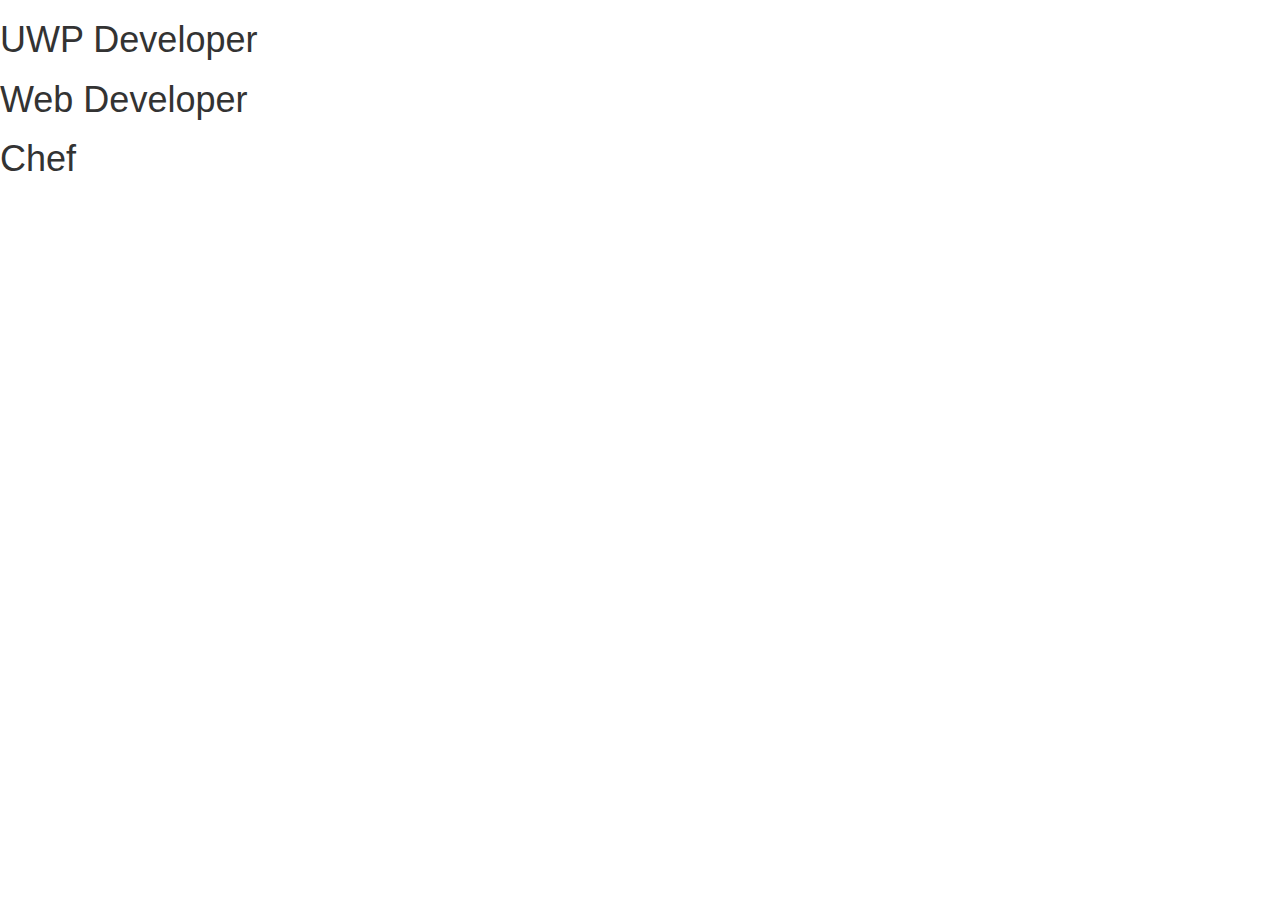
==== RGBSlide/index.html @ 85e8d4a2 "getting ready for release" ====
﻿<!DOCTYPE html>
<html>
<head>
    <title>RGBCarousel</title>
	<meta charset="utf-8" />
    <link rel="stylesheet" href="https://maxcdn.bootstrapcdn.com/bootstrap/3.3.7/css/bootstrap.min.css" integrity="sha384-BVYiiSIFeK1dGmJRAkycuHAHRg32OmUcww7on3RYdg4Va+PmSTsz/K68vbdEjh4u" crossorigin="anonymous">
    <script src="https://code.jquery.com/jquery-3.1.1.min.js" integrity="sha256-hVVnYaiADRTO2PzUGmuLJr8BLUSjGIZsDYGmIJLv2b8=" crossorigin="anonymous"></script>
    <script src="rgbSlide.min.js"></script>
    <meta name="viewport" content="width=device-width, initial-scale=1, maximum-scale=1, user-scalable=no">
    <link rel="stylesheet" href="mainStyles.css" />
    <script src="mainScript.js"></script>
</head>
<body>
    <div id="slider">
        <div><h1>UWP Developer</h1></div>
        <div><h1>Web Developer</h1></div>
        <div><h1>Chef</h1></div>
    </div>
</body>
</html>
---- RGBSlide/mainStyles.css ----
﻿
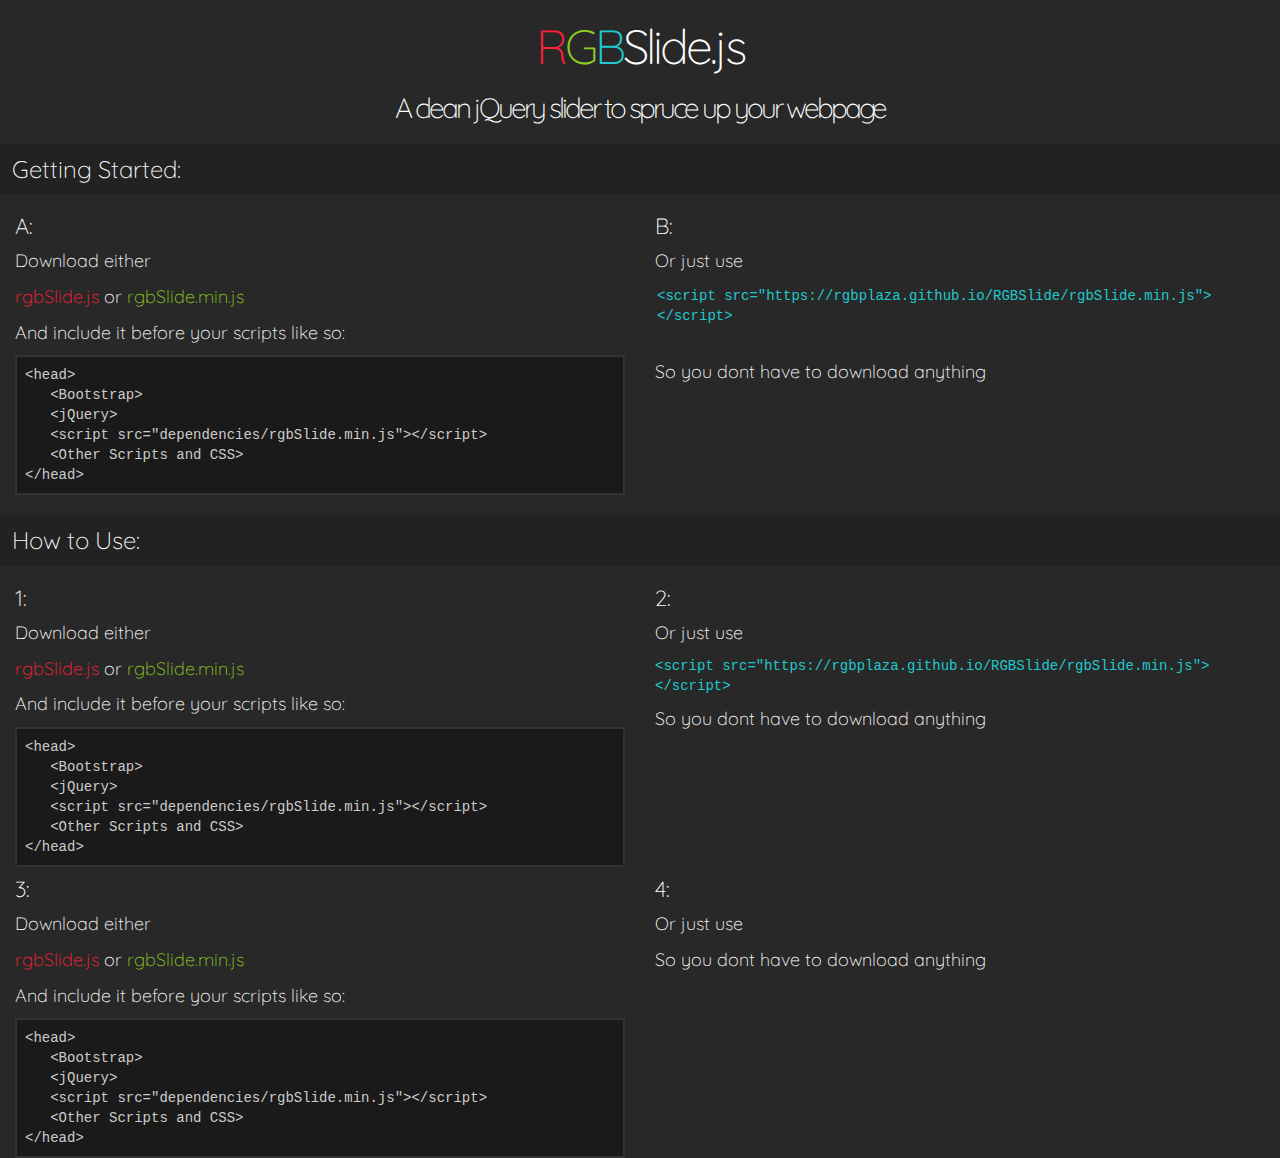
==== commit f5f3dd7e: "getting started section" ====
--- a/RGBSlide/index.html
+++ b/RGBSlide/index.html
@@ -1,20 +1,93 @@
 ﻿<!DOCTYPE html>
 <html>
 <head>
-    <title>RGBCarousel</title>
-	<meta charset="utf-8" />
+    <title>rgblide.js</title>
+    <meta charset="utf-8" />
     <link rel="stylesheet" href="https://maxcdn.bootstrapcdn.com/bootstrap/3.3.7/css/bootstrap.min.css" integrity="sha384-BVYiiSIFeK1dGmJRAkycuHAHRg32OmUcww7on3RYdg4Va+PmSTsz/K68vbdEjh4u" crossorigin="anonymous">
     <script src="https://code.jquery.com/jquery-3.1.1.min.js" integrity="sha256-hVVnYaiADRTO2PzUGmuLJr8BLUSjGIZsDYGmIJLv2b8=" crossorigin="anonymous"></script>
-    <script src="rgbSlide.min.js"></script>
+    <script src="https://rgbplaza.github.io/RGBSlide/rgbSlide.min.js"></script>
     <meta name="viewport" content="width=device-width, initial-scale=1, maximum-scale=1, user-scalable=no">
     <link rel="stylesheet" href="mainStyles.css" />
     <script src="mainScript.js"></script>
 </head>
 <body>
-    <div id="slider">
-        <div><h1>UWP Developer</h1></div>
-        <div><h1>Web Developer</h1></div>
-        <div><h1>Chef</h1></div>
+    <div id="titleArea">
+        <h1><span style="color:#FD2138">R</span><span style="color:#8ECD21">G</span><span style="color:#21C8CD">B</span>Slide.js</h1>
+        <h2>A clean jQuery slider to spruce up your webpage</h2>
     </div>
+
+    <h3 id="gsBtn" class="sectBtn">Getting Started:</h3>
+    <div id="gsSect" class="container-fluid sect">
+        <div class="row">
+            <div class="col-md-6">
+                <h4>A:</h4>
+                <p>Download either</p>
+                <p><a style="color:#FD2138" href="https://rgbplaza.github.io/RGBSlide/rgbSlide.js" download>rgbSlide.js</a> or <a style="color:#8ECD21" href="https://rgbplaza.github.io/RGBSlide/rgbSlide.min.js" download>rgbSlide.min.js</a></p>
+                <p>And include it before your scripts like so:</p>
+                <div style="border:2px solid #333;color:#ccc;background:#1a1a1a;padding:8px;font-family:'Courier New',monospace">
+                    &lt;head> <br />
+                    &#160;&#160;&#160;&lt;Bootstrap> <br />
+                    &#160;&#160;&#160;&lt;jQuery><br />
+                    &#160;&#160;&#160;&lt;script src="dependencies/rgbSlide.min.js">&lt;/script><br />
+                    &#160;&#160;&#160;&lt;Other Scripts and CSS><br />
+                    &lt;/head>
+                </div>
+            </div>
+            <div class="col-md-6">
+                <h4>B:</h4>
+                <p>Or just use</p>
+                <textarea contenteditable="false" id="copyLink" style="color:#21C8CD;font-family:'Courier New',monospace;font-size:14px;">&lt;script src="https://rgbplaza.github.io/RGBSlide/rgbSlide.min.js"> &lt;/script></textarea>
+                <p>So you dont have to download anything</p>
+            </div>
+        </div>
+    </div>
+
+    <h3 id="htBtn" class="sectBtn">How to Use:</h3>
+    <div id="htSect" class="container-fluid sect">
+        <div class="row">
+            <div class="col-md-6">
+                <h4>1:</h4>
+                <p>Download either</p>
+                <p><a style="color:#FD2138" href="https://rgbplaza.github.io/RGBSlide/rgbSlide.js" download>rgbSlide.js</a> or <a style="color:#8ECD21" href="https://rgbplaza.github.io/RGBSlide/rgbSlide.min.js" download>rgbSlide.min.js</a></p>
+                <p>And include it before your scripts like so:</p>
+                <div style="border:2px solid #333;color:#ccc;background:#1a1a1a;padding:8px;font-family:'Courier New',monospace">
+                    &lt;head> <br />
+                    &#160;&#160;&#160;&lt;Bootstrap> <br />
+                    &#160;&#160;&#160;&lt;jQuery><br />
+                    &#160;&#160;&#160;&lt;script src="dependencies/rgbSlide.min.js">&lt;/script><br />
+                    &#160;&#160;&#160;&lt;Other Scripts and CSS><br />
+                    &lt;/head>
+                </div>
+            </div>
+            <div class="col-md-6">
+                <h4>2:</h4>
+                <p>Or just use</p>
+                <p style="color:#21C8CD;font-family:'Courier New',monospace;font-size:14px;">&lt;script src="https://rgbplaza.github.io/RGBSlide/rgbSlide.min.js"> &lt;/script></p>
+                <p>So you dont have to download anything</p>
+            </div>
+        </div>
+        <div class="row">
+            <div class="col-md-6">
+                <h4>3:</h4>
+                <p>Download either</p>
+                <p><a style="color:#FD2138" href="https://rgbplaza.github.io/RGBSlide/rgbSlide.js" download>rgbSlide.js</a> or <a style="color:#8ECD21" href="https://rgbplaza.github.io/RGBSlide/rgbSlide.min.js" download>rgbSlide.min.js</a></p>
+                <p>And include it before your scripts like so:</p>
+                <div style="border:2px solid #333;color:#ccc;background:#1a1a1a;padding:8px;font-family:'Courier New',monospace">
+                    &lt;head> <br />
+                    &#160;&#160;&#160;&lt;Bootstrap> <br />
+                    &#160;&#160;&#160;&lt;jQuery><br />
+                    &#160;&#160;&#160;&lt;script src="dependencies/rgbSlide.min.js">&lt;/script><br />
+                    &#160;&#160;&#160;&lt;Other Scripts and CSS><br />
+                    &lt;/head>
+                </div>
+            </div>
+            <div class="col-md-6">
+                <h4>4:</h4>
+                <p>Or just use</p>
+                <p>So you dont have to download anything</p>
+            </div>
+        </div>
+    </div>
+
 </body>
 </html>
--- a/RGBSlide/mainStyles.css
+++ b/RGBSlide/mainStyles.css
@@ -1 +1,61 @@
-﻿+﻿@import 'https://fonts.googleapis.com/css?family=Quicksand:300,400';
+
+body {
+    background:#282828;
+    color:#fff;
+    margin:0px;
+    font-family:'Quicksand','Segoe UI', Tahoma, Geneva, Verdana, sans-serif;
+    overflow-x:hidden;
+}
+
+#titleArea h1, #titleArea h2 {
+    text-align: center;
+    font-size: 72px;
+    letter-spacing: -3px;
+    transition:font-size 0.2s;
+    font-weight:lighter;
+}
+#titleArea h2 {
+    font-size: 36px;
+}
+@media(max-width:1280px) {
+    #titleArea h1 {
+        font-size: 48px;
+    }
+
+    #titleArea h2 {
+        font-size: 28px;
+    }
+}
+
+h3,h4,p{
+    font-weight:lighter;
+}
+h4{
+    font-size:22px;
+}
+p{
+    font-size:18px;
+}
+
+.sectBtn{
+    padding:12px;
+    width:100vw;
+    background:#222;
+}
+
+#copyLink::selection{
+    background:#1a1a1a;
+    color:#FD2138;
+}
+#copyLink{
+    min-width:50vw;
+    border:none;
+    background:inherit;
+    height:70px;
+}
+@media(max-width:980px){
+    #copyLink{
+        width:100vw;
+    }
+}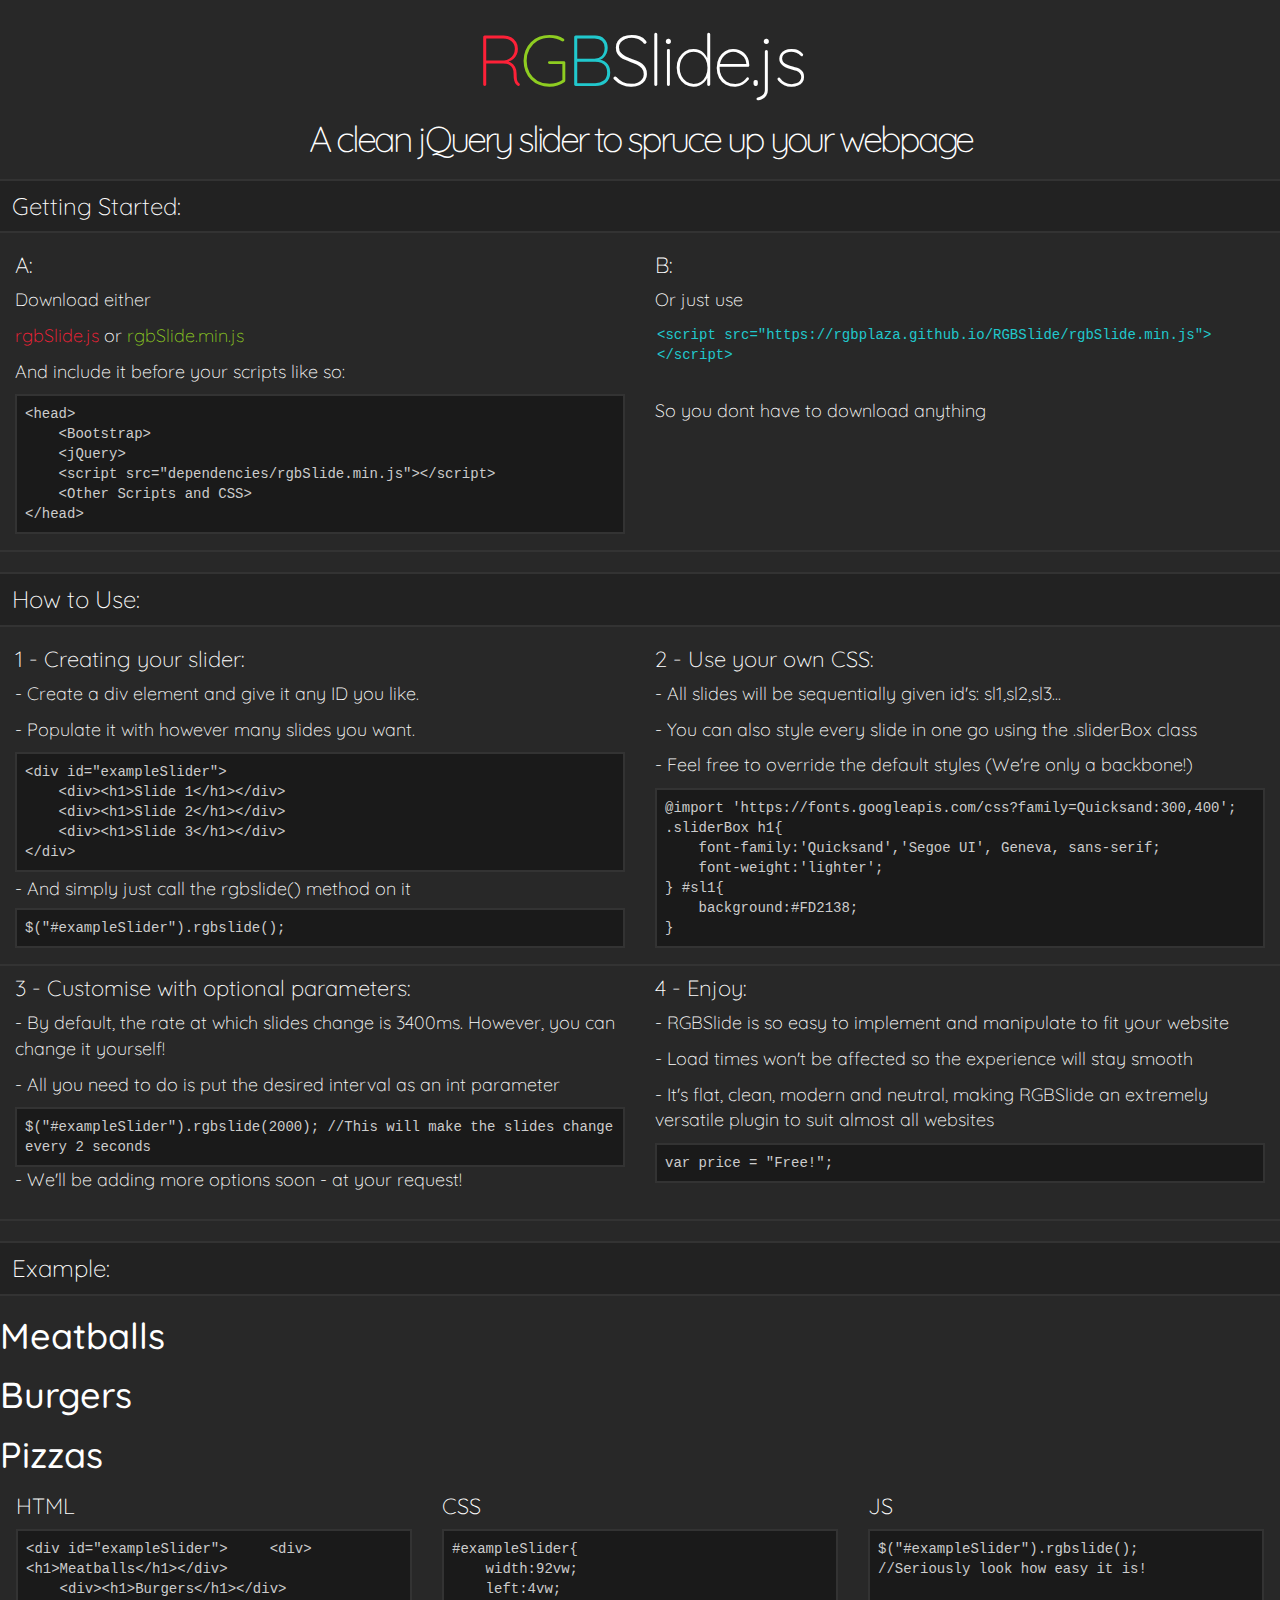
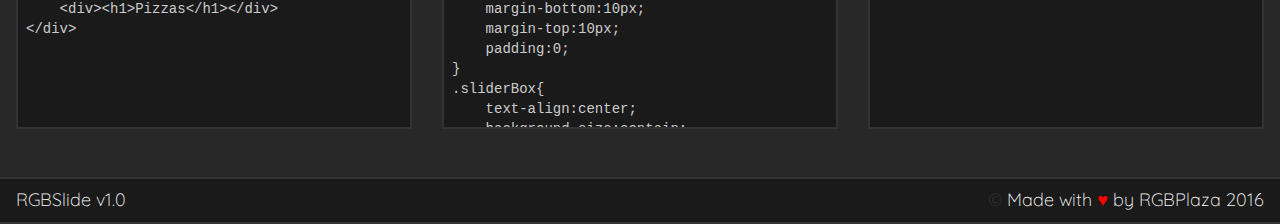
==== commit 45a0698d: "example and site finished, release!" ====
--- a/RGBSlide/index.html
+++ b/RGBSlide/index.html
@@ -5,14 +5,14 @@
     <meta charset="utf-8" />
     <link rel="stylesheet" href="https://maxcdn.bootstrapcdn.com/bootstrap/3.3.7/css/bootstrap.min.css" integrity="sha384-BVYiiSIFeK1dGmJRAkycuHAHRg32OmUcww7on3RYdg4Va+PmSTsz/K68vbdEjh4u" crossorigin="anonymous">
     <script src="https://code.jquery.com/jquery-3.1.1.min.js" integrity="sha256-hVVnYaiADRTO2PzUGmuLJr8BLUSjGIZsDYGmIJLv2b8=" crossorigin="anonymous"></script>
-    <script src="https://rgbplaza.github.io/RGBSlide/rgbSlide.min.js"></script>
+    <script src="rgbSlide.min.js"></script>
     <meta name="viewport" content="width=device-width, initial-scale=1, maximum-scale=1, user-scalable=no">
     <link rel="stylesheet" href="mainStyles.css" />
     <script src="mainScript.js"></script>
 </head>
 <body>
     <div id="titleArea">
-        <h1><span style="color:#FD2138">R</span><span style="color:#8ECD21">G</span><span style="color:#21C8CD">B</span>Slide.js</h1>
+        <h1><a href="http://rgbplaza.github.io" style="text-decoration:none;"><span style="color:#FD2138;">R</span><span style="color:#8ECD21">G</span><span style="color:#21C8CD">B</span></a>Slide.js</h1>
         <h2>A clean jQuery slider to spruce up your webpage</h2>
     </div>
 
@@ -26,10 +26,10 @@
                 <p>And include it before your scripts like so:</p>
                 <div style="border:2px solid #333;color:#ccc;background:#1a1a1a;padding:8px;font-family:'Courier New',monospace">
                     &lt;head> <br />
-                    &#160;&#160;&#160;&lt;Bootstrap> <br />
-                    &#160;&#160;&#160;&lt;jQuery><br />
-                    &#160;&#160;&#160;&lt;script src="dependencies/rgbSlide.min.js">&lt;/script><br />
-                    &#160;&#160;&#160;&lt;Other Scripts and CSS><br />
+                    &#160;&#160;&#160;&#160;&lt;Bootstrap> <br />
+                    &#160;&#160;&#160;&#160;&lt;jQuery><br />
+                    &#160;&#160;&#160;&#160;&lt;script src="dependencies/rgbSlide.min.js">&lt;/script><br />
+                    &#160;&#160;&#160;&#160;&lt;Other Scripts and CSS><br />
                     &lt;/head>
                 </div>
             </div>
@@ -46,48 +46,123 @@
     <div id="htSect" class="container-fluid sect">
         <div class="row">
             <div class="col-md-6">
-                <h4>1:</h4>
-                <p>Download either</p>
-                <p><a style="color:#FD2138" href="https://rgbplaza.github.io/RGBSlide/rgbSlide.js" download>rgbSlide.js</a> or <a style="color:#8ECD21" href="https://rgbplaza.github.io/RGBSlide/rgbSlide.min.js" download>rgbSlide.min.js</a></p>
-                <p>And include it before your scripts like so:</p>
-                <div style="border:2px solid #333;color:#ccc;background:#1a1a1a;padding:8px;font-family:'Courier New',monospace">
-                    &lt;head> <br />
-                    &#160;&#160;&#160;&lt;Bootstrap> <br />
-                    &#160;&#160;&#160;&lt;jQuery><br />
-                    &#160;&#160;&#160;&lt;script src="dependencies/rgbSlide.min.js">&lt;/script><br />
-                    &#160;&#160;&#160;&lt;Other Scripts and CSS><br />
-                    &lt;/head>
+                <h4>1 - Creating your slider:</h4>
+                <p> - Create a div element and give it any ID you like.</p>
+                <p> - Populate it with however many slides you want.</p>
+                <div class="codeBlock">
+                    &lt;div id="exampleSlider"> <br />
+                    &#160;&#160;&#160;&#160;&lt;div>&lt;h1>Slide 1&lt;/h1>&lt;/div><br />
+                    &#160;&#160;&#160;&#160;&lt;div>&lt;h1>Slide 2&lt;/h1>&lt;/div><br />
+                    &#160;&#160;&#160;&#160;&lt;div>&lt;h1>Slide 3&lt;/h1>&lt;/div><br />
+                    &lt;/div>
+                </div>
+                <p style="margin-top:4px;margin-bottom:6px;"> - And simply just call the rgbslide() method on it</p>
+                <div class="codeBlock">
+                    $("#exampleSlider").rgbslide();
                 </div>
             </div>
             <div class="col-md-6">
-                <h4>2:</h4>
-                <p>Or just use</p>
-                <p style="color:#21C8CD;font-family:'Courier New',monospace;font-size:14px;">&lt;script src="https://rgbplaza.github.io/RGBSlide/rgbSlide.min.js"> &lt;/script></p>
-                <p>So you dont have to download anything</p>
+                <h4>2 - Use your own CSS:</h4>
+                <p> - All slides will be sequentially given id's: sl1,sl2,sl3...</p>
+                <p> - You can also style every slide in one go using the .sliderBox class</p>
+                <p> - Feel free to override the default styles (We're only a backbone!)</p>
+                <div class="codeBlock">
+                    @import 'https://fonts.googleapis.com/css?family=Quicksand:300,400';
+                    .sliderBox h1{<br />
+                    &#160;&#160;&#160;&#160;font-family:'Quicksand','Segoe UI', Geneva, sans-serif;<br />
+                    &#160;&#160;&#160;&#160;font-weight:'lighter';<br />
+                    }
+                    #sl1{<br />
+                    &#160;&#160;&#160;&#160;background:#FD2138;<br />
+                    }
+                </div>
             </div>
         </div>
         <div class="row">
             <div class="col-md-6">
-                <h4>3:</h4>
-                <p>Download either</p>
-                <p><a style="color:#FD2138" href="https://rgbplaza.github.io/RGBSlide/rgbSlide.js" download>rgbSlide.js</a> or <a style="color:#8ECD21" href="https://rgbplaza.github.io/RGBSlide/rgbSlide.min.js" download>rgbSlide.min.js</a></p>
-                <p>And include it before your scripts like so:</p>
-                <div style="border:2px solid #333;color:#ccc;background:#1a1a1a;padding:8px;font-family:'Courier New',monospace">
-                    &lt;head> <br />
-                    &#160;&#160;&#160;&lt;Bootstrap> <br />
-                    &#160;&#160;&#160;&lt;jQuery><br />
-                    &#160;&#160;&#160;&lt;script src="dependencies/rgbSlide.min.js">&lt;/script><br />
-                    &#160;&#160;&#160;&lt;Other Scripts and CSS><br />
-                    &lt;/head>
+                <h4>3 - Customise with optional parameters:</h4>
+                <p> - By default, the rate at which slides change is 3400ms. However, you can change it yourself!</p>
+                <p> - All you need to do is put the desired interval as an int parameter</p>
+                <div class="codeBlock">
+                    $("#exampleSlider").rgbslide(2000);
+                    //This will make the slides change every 2 seconds
                 </div>
+                <p> - We'll be adding more options soon - at your request!</p>
             </div>
             <div class="col-md-6">
-                <h4>4:</h4>
-                <p>Or just use</p>
-                <p>So you dont have to download anything</p>
+                <h4>4 - Enjoy:</h4>
+                <p> - RGBSlide is so easy to implement and manipulate to fit your website</p>
+                <p> - Load times won't be affected so the experience will stay smooth</p>
+                <p> - It's flat, clean, modern and neutral, making RGBSlide an extremely versatile plugin to suit almost all websites</p>
+                <div class="codeBlock">
+                    var price = "Free!";
+                </div>
             </div>
         </div>
     </div>
 
+    <h3 id="exBtn" class="sectBtn">Example:</h3>
+    <div id="exampleSlider">
+        <div><h1>Meatballs</h1></div>
+        <div><h1>Burgers</h1></div>
+        <div><h1>Pizzas</h1></div>
+    </div>
+    <div class="row" id="exSect">
+        <div class="col-md-4">
+            <h4>HTML</h4>
+            <div class="codeBlock">
+                &lt;div id="exampleSlider">
+                &#160;&#160;&#160;&#160;&lt;div>&lt;h1>Meatballs&lt;/h1>&lt;/div><br />
+                &#160;&#160;&#160;&#160;&lt;div>&lt;h1>Burgers&lt;/h1>&lt;/div><br />
+                &#160;&#160;&#160;&#160;&lt;div>&lt;h1>Pizzas&lt;/h1>&lt;/div><br />
+                &lt;/div>
+            </div>
+        </div>
+        <div class="col-md-4">
+            <h4>CSS</h4>
+            <div class="codeBlock">
+                #exampleSlider{<br />
+                &#160;&#160;&#160;&#160;width:92vw;<br />
+                &#160;&#160;&#160;&#160;left:4vw;<br />
+                &#160;&#160;&#160;&#160;margin-bottom:10px;<br />
+                &#160;&#160;&#160;&#160;margin-top:10px;<br />
+                &#160;&#160;&#160;&#160;padding:0;<br />
+                }<br />
+                .sliderBox{<br />
+                &#160;&#160;&#160;&#160;text-align:center;<br />
+                &#160;&#160;&#160;&#160;background-size:contain;<br />
+                &#160;&#160;&#160;&#160;color:rgba(255,255,255,0.9);<br />
+                &#160;&#160;&#160;&#160;font-family:'Exo';<br />
+                &#160;&#160;&#160;&#160;font-weight:900;<br />
+                &#160;&#160;&#160;&#160;padding:0;<br />
+                }<br />
+                .sliderBox h1{<br />
+                &#160;&#160;&#160;&#160;font-size:70px;<br />
+                }<br />
+                #sl1{<br />
+                &#160;&#160;&#160;&#160;background:url(http://freelandmarketplace.com/wp-content/uploads/pasta-and-Meatballs.jpg) center center no-repeat;<br />
+                }<br />
+                #sl2{<br />
+                &#160;&#160;&#160;&#160;background:url(http://richfieldmnchamber.org/wp-content/uploads/2015/02/Dollarphotoclub_69856461.jpg) center center no-repeat;<br />
+                &#160;&#160;&#160;&#160;background-size:100%;<br />
+                }<br />
+                #sl3{<br />
+                &#160;&#160;&#160;&#160;background:url(http://www.microcosmologist.com/blog/wp-content/uploads/2012/02/Nicks-Pizza-from-NYC.jpg) center center no-repeat;<br />
+                }<br />
+            </div>
+        </div>
+        <div class="col-md-4">
+            <h4>JS</h4>
+            <div class="codeBlock">
+                $("#exampleSlider").rgbslide();<br />
+                //Seriously look how easy it is!
+            </div>
+        </div>
+    </div>
+
+    <div id="footer">
+        <p style="float:left;padding-left:16px;">RGBSlide v1.0</p>
+        <p><span style="color:#333">&copy;</span> Made with <span style="color:red">&hearts;</span> by RGBPlaza 2016</p>
+    </div>
 </body>
 </html>
--- a/RGBSlide/mainStyles.css
+++ b/RGBSlide/mainStyles.css
@@ -1,4 +1,4 @@
-﻿@import 'https://fonts.googleapis.com/css?family=Quicksand:300,400';
+﻿@import 'https://fonts.googleapis.com/css?family=Quicksand:300,400|Exo:900';
 
 body {
     background:#282828;
@@ -18,7 +18,7 @@
 #titleArea h2 {
     font-size: 36px;
 }
-@media(max-width:1280px) {
+@media(max-width:991x) {
     #titleArea h1 {
         font-size: 48px;
     }
@@ -42,6 +42,8 @@
     padding:12px;
     width:100vw;
     background:#222;
+    border-bottom:2px solid #333;
+    border-top:2px solid #333;
 }
 
 #copyLink::selection{
@@ -54,8 +56,82 @@
     background:inherit;
     height:70px;
 }
-@media(max-width:980px){
-    #copyLink{
-        width:100vw;
+@media(max-width:991px) {
+    #copyLink {
+        width: 100vw;
     }
+
+    .col-md-6,.col-md-4 {
+        border-bottom: 2px solid #333;
+        padding-bottom: 16px;
+    }
+}
+@media(min-width:992px){
+    .row{
+        border-bottom: 2px solid #333;
+        padding-bottom: 16px;
+    }
+}
+
+.codeBlock{
+    border:2px solid #333;
+    color:#ccc;
+    background:#1a1a1a;
+    padding:8px;
+    font-family:'Courier New',monospace;
+}
+
+/*Demo start*/
+#exampleSlider{
+    width:92vw;
+    left:4vw;
+    margin-bottom:10px;
+    margin-top:10px;
+    padding:0;
+}
+.sliderBox{
+    text-align:center;
+    background-size:contain;
+    color:rgba(255,255,255,0.9);
+    font-family:'Exo';
+    font-weight:900;
+    padding:0;
+}
+.sliderBox h1{
+    font-size:70px;
+}
+#sl1{
+    background:url(http://freelandmarketplace.com/wp-content/uploads/pasta-and-Meatballs.jpg) center center no-repeat;
+}
+#sl2{
+    background:url(http://richfieldmnchamber.org/wp-content/uploads/2015/02/Dollarphotoclub_69856461.jpg) center center no-repeat;
+    background-size:100%;
+}
+#sl3{
+    background:url(http://www.microcosmologist.com/blog/wp-content/uploads/2012/02/Nicks-Pizza-from-NYC.jpg) center center no-repeat;
+}
+/*Demo end*/
+
+#exSect{
+    padding-left:16px;
+    padding-right:16px;
+    padding-bottom:48px;
+}
+#exSect .codeBlock{
+    height:200px;
+    overflow-y:auto;
+    overflow-x:hidden;
+}
+
+#footer{
+    width:100%;
+    text-align:right;
+    padding-right:16px;
+    background-color:#1a1a1a;
+    position:page;
+    right:0;
+    bottom:0;
+    margin:0;
+    padding-top:8px;
+    border-bottom:2px solid #333;
 }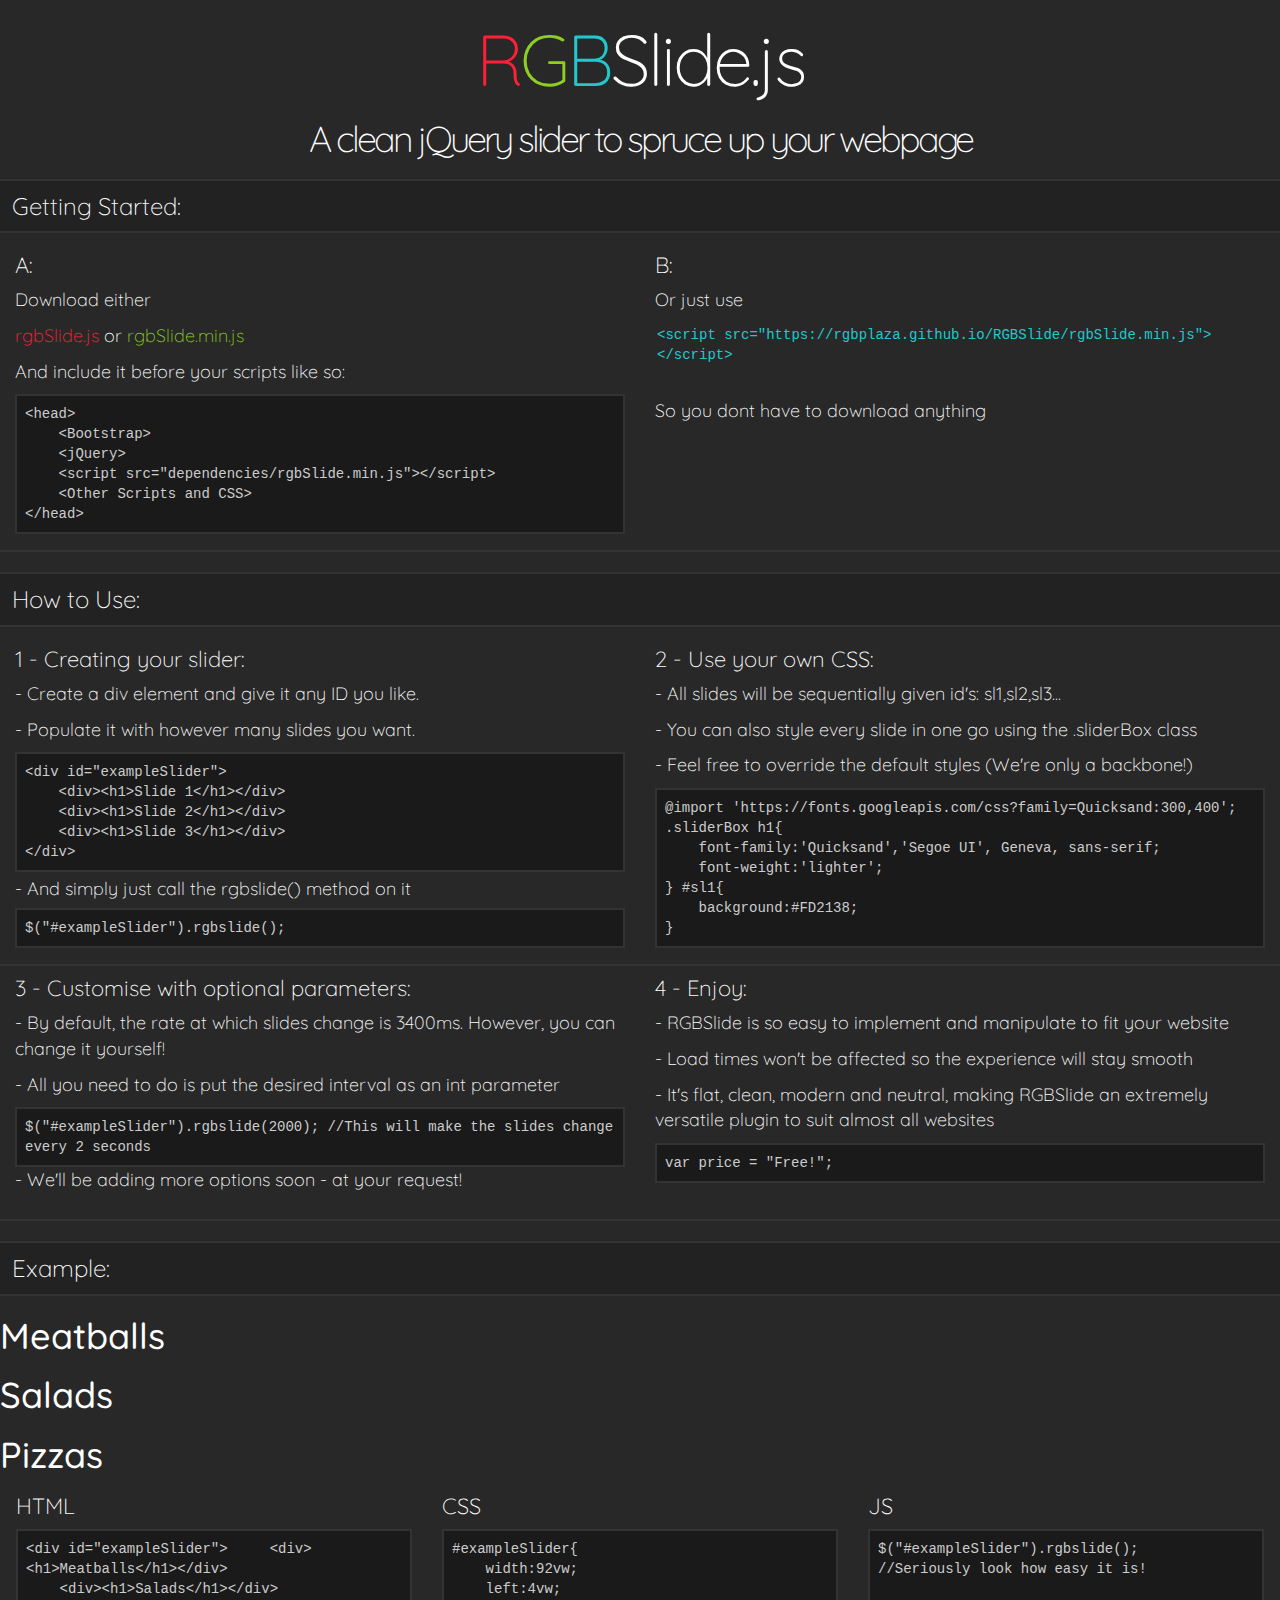
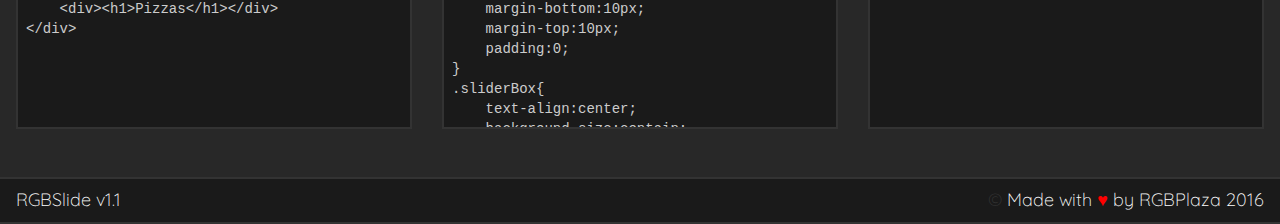
==== commit f8b50047: "step 1 blur" ====
--- a/RGBSlide/index.html
+++ b/RGBSlide/index.html
@@ -104,7 +104,7 @@
     <h3 id="exBtn" class="sectBtn">Example:</h3>
     <div id="exampleSlider">
         <div><h1>Meatballs</h1></div>
-        <div><h1>Burgers</h1></div>
+        <div><h1>Salads</h1></div>
         <div><h1>Pizzas</h1></div>
     </div>
     <div class="row" id="exSect">
@@ -113,7 +113,7 @@
             <div class="codeBlock">
                 &lt;div id="exampleSlider">
                 &#160;&#160;&#160;&#160;&lt;div>&lt;h1>Meatballs&lt;/h1>&lt;/div><br />
-                &#160;&#160;&#160;&#160;&lt;div>&lt;h1>Burgers&lt;/h1>&lt;/div><br />
+                &#160;&#160;&#160;&#160;&lt;div>&lt;h1>Salads&lt;/h1>&lt;/div><br />
                 &#160;&#160;&#160;&#160;&lt;div>&lt;h1>Pizzas&lt;/h1>&lt;/div><br />
                 &lt;/div>
             </div>
@@ -143,8 +143,8 @@
                 &#160;&#160;&#160;&#160;background:url(http://freelandmarketplace.com/wp-content/uploads/pasta-and-Meatballs.jpg) center center no-repeat;<br />
                 }<br />
                 #sl2{<br />
-                &#160;&#160;&#160;&#160;background:url(http://richfieldmnchamber.org/wp-content/uploads/2015/02/Dollarphotoclub_69856461.jpg) center center no-repeat;<br />
-                &#160;&#160;&#160;&#160;background-size:100%;<br />
+                &#160;&#160;&#160;&#160;background:url(http://www.jerseygirlcooks.com/wp-content/uploads/2012/04/salad-one.jpg) center center no-repeat;<br />
+
                 }<br />
                 #sl3{<br />
                 &#160;&#160;&#160;&#160;background:url(http://www.microcosmologist.com/blog/wp-content/uploads/2012/02/Nicks-Pizza-from-NYC.jpg) center center no-repeat;<br />
@@ -161,7 +161,7 @@
     </div>
 
     <div id="footer">
-        <p style="float:left;padding-left:16px;">RGBSlide v1.0</p>
+        <p style="float:left;padding-left:16px;">RGBSlide v1.1</p>
         <p><span style="color:#333">&copy;</span> Made with <span style="color:red">&hearts;</span> by RGBPlaza 2016</p>
     </div>
 </body>
